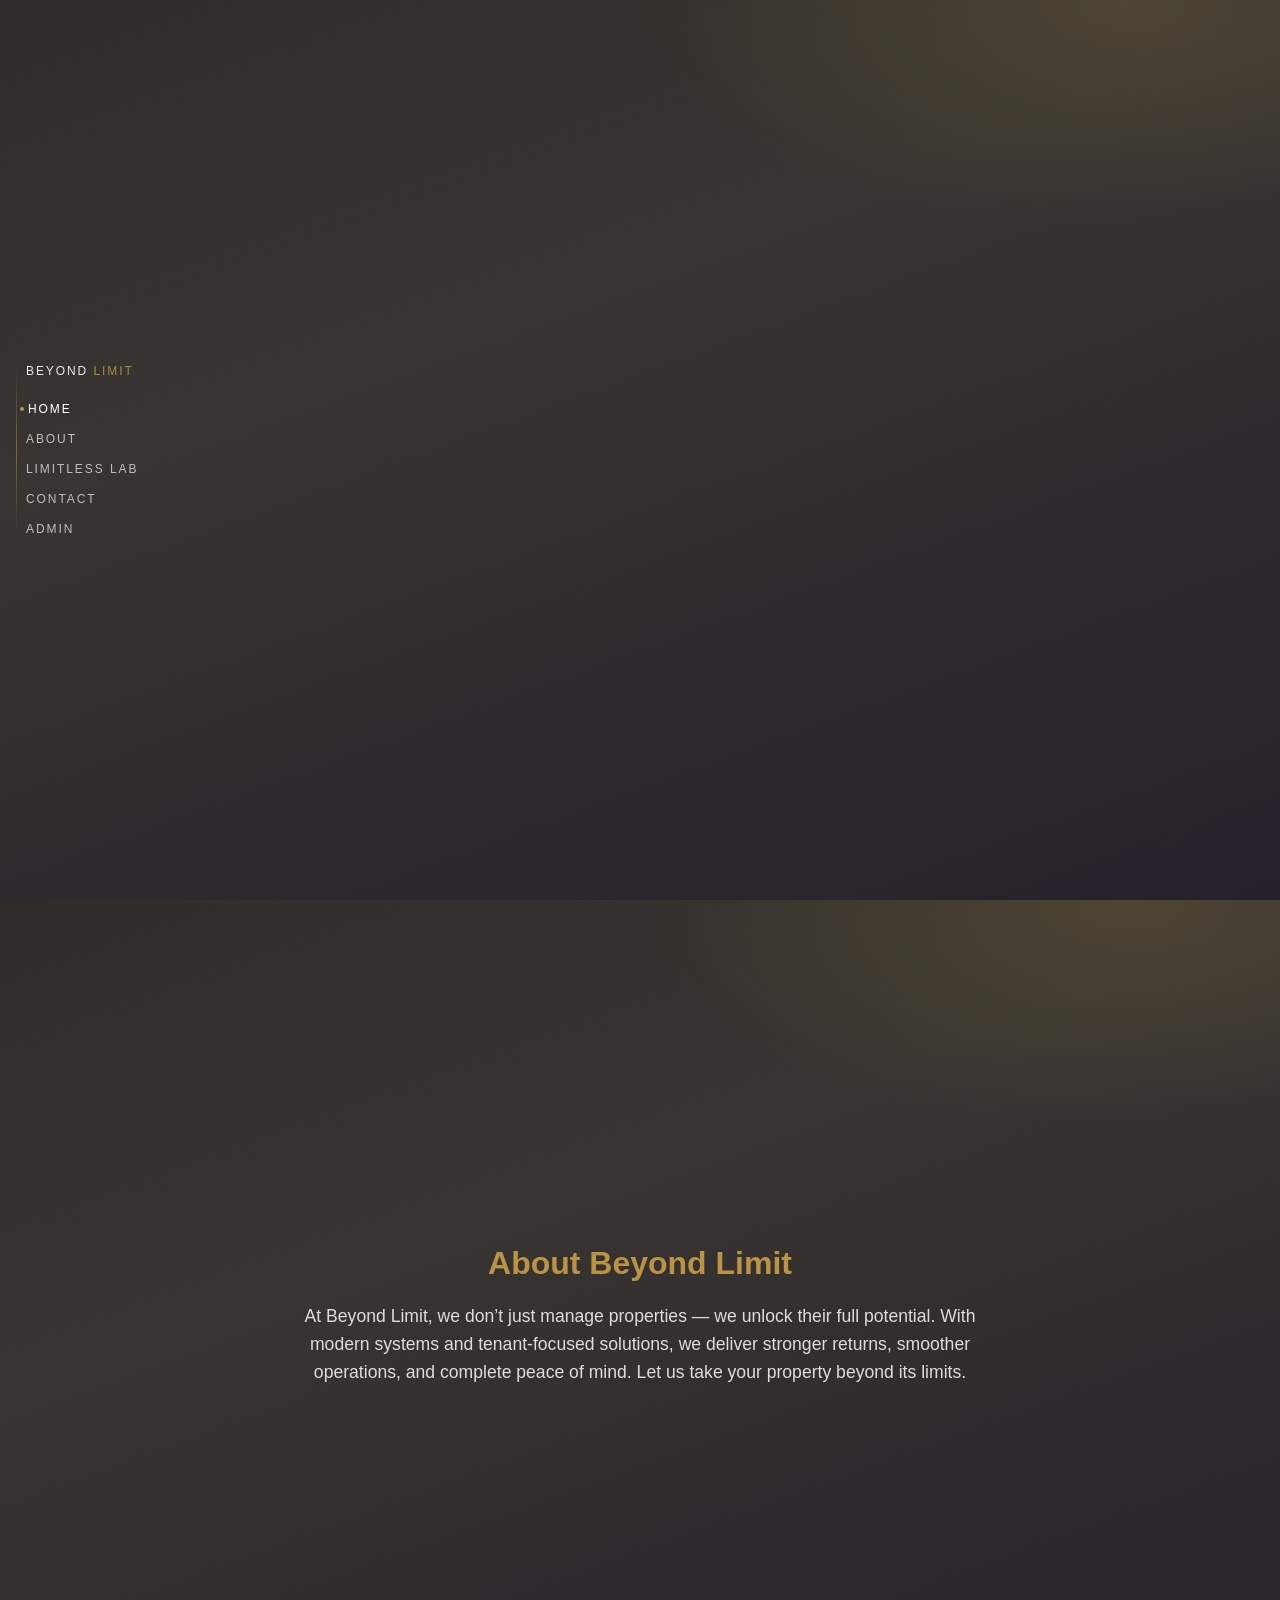
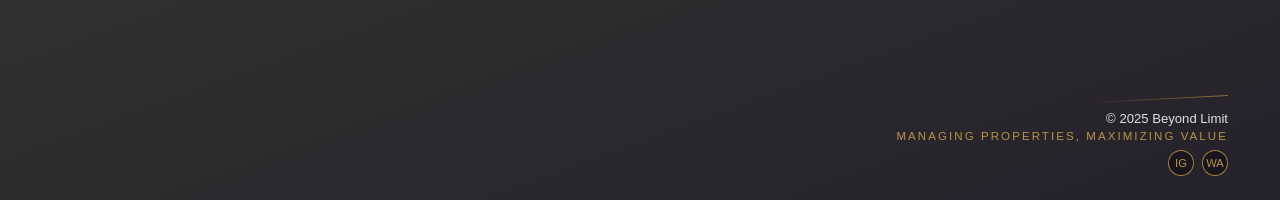
==== index.html @ 181dac20 "centralized nav bar." ====
<!DOCTYPE html>
<html lang="en">
<head>
  <meta charset="UTF-8" />
  <meta name="viewport" content="width=device-width, initial-scale=1.0"/>
  <title>Beyond Limit</title>
  <link rel="icon" type="image/svg+xml" href="assets/images/logos/beyondlimit-icon.svg" />
  <link rel="stylesheet" href="assets/css/nav.css" />

  <style>
    * { margin: 0; padding: 0; box-sizing: border-box; }

    html, body {
      height: 100%;
    }

    body {
      font-family: 'Poppins', sans-serif;
      background:
        radial-gradient(64% 42% at 88% 0%, rgba(186,147,69,0.18), transparent 60%),
        linear-gradient(160deg, #2f2c29 0%, #373431 36%, #24212b 100%);
      color: #fff;
      overflow-x: hidden;
      overflow-y: hidden; /* JS controls vertical scrolling */
      position: relative;
      min-height: 100vh;
    }

    /* Background lines */
    body::before {
      content: "";
      position: fixed; inset: 0;
      background: repeating-linear-gradient(
        -45deg,
        rgba(186,147,69,0.05) 0px,
        rgba(186,147,69,0.05) 1px,
        transparent 1px,
        transparent 118px
      );
      animation: moveLines 70s linear infinite;
      opacity: 0.25;
      z-index: -1;
    }
    @keyframes moveLines {
      0% { background-position: 0 0; }
      100% { background-position: 620px 620px; }
    }

    /* Full-screen sections */
    .snap-section {
      height: 100vh;
      display: flex;
      justify-content: center;
      align-items: center;
    }

    /* Hero */
    .hero {
      text-align: center;
    }
    .hero-logo {
      width: 200px;
      filter: drop-shadow(0 0 6px rgba(186,147,69,.3));
    }
    .hero-logo path {
      stroke: #ba9345;
      stroke-width: .5;
      fill: #ba9345;
      stroke-dasharray: 3000;
      stroke-dashoffset: 3000;
      fill-opacity: 0;
      animation: logoLoop 16s linear infinite;
    }

    @keyframes logoLoop {
      0% {
        stroke-dashoffset: 3000;
        fill-opacity: 0;
      }
      50% {
        stroke-dashoffset: 0;
        fill-opacity: 0;
      }
      55% {
        stroke-dashoffset: 0;
        fill-opacity: 1;
      }
      80% {
        stroke-dashoffset: 0;
        fill-opacity: 1;
      }
      100% {
        stroke-dashoffset: 3000;
        fill-opacity: 0;
      }
    }

    /* About as last page with centered content + footer at bottom */
    .about.snap-section {
      padding: 40px 20px 0;
      flex-direction: column;
      align-items: center;
    }

    .about-inner {
      flex: 1;
      display: flex;
      align-items: center;
      justify-content: center;
      width: 100%;
    }

    .about-content {
      max-width: 700px;
      text-align: center;
    }

    .about h2 {
      color: #ba9345;
      margin-bottom: 20px;
      font-size: 2rem;
    }
    .about p {
      font-size: 1.1rem;
      line-height: 1.6;
      color: #ddd;
    }

    /* === CUSTOM ARTISTIC RIGHT-ALIGNED FOOTER WITH SOCIAL === */
    footer {
      width: 100%;
      margin-top: auto;        /* keep it at bottom of About section */
      padding: 20px 32px 24px;
      background: transparent;
      position: relative;
      display: flex;
      justify-content: flex-end;
      pointer-events: auto;
    }

    /* diagonal gold accent coming from the right */
    footer::before {
      content: "";
      position: absolute;
      right: 32px;
      top: 4px;
      width: 140px;
      height: 1px;
      background: linear-gradient(to left, #ba9345, transparent);
      opacity: 0.7;
      transform: rotate(-3deg);
      transform-origin: right center;
    }

    .footer-main {
      text-align: right;
      font-size: 0.82rem;
      color: #e0e0e0;
    }

    .footer-main span {
      display: block;
      margin-top: 4px;
      color: #ba9345;
      font-size: 0.72rem;
      letter-spacing: 0.18em;
      text-transform: uppercase;
    }

    .footer-social {
      margin-top: 8px;
      display: flex;
      justify-content: flex-end;
      gap: 8px;
    }

    .footer-social a {
      width: 26px;
      height: 26px;
      border-radius: 999px;
      border: 1px solid rgba(186,147,69,0.85);
      display: inline-flex;
      align-items: center;
      justify-content: center;
      font-size: 0.7rem;
      text-decoration: none;
      color: #ba9345;
      background: rgba(0, 0, 0, 0.35);
      backdrop-filter: blur(6px);
      transition: transform 0.15s ease, background 0.15s ease, box-shadow 0.15s ease;
    }

    .footer-social a:hover {
      background: rgba(186,147,69,0.2);
      box-shadow: 0 0 12px rgba(186,147,69,0.45);
      transform: translateY(-1px);
    }

    .footer-social a:active {
      transform: translateY(0);
      box-shadow: none;
    }

    @media (max-width: 600px) {
      footer {
        padding: 18px 20px 22px;
      }

      footer::before {
        right: 20px;
        width: 110px;
      }

      .footer-main {
        font-size: 0.78rem;
      }
    }
  </style>
</head>
<body>

  <!-- LEFT VERTICAL NAV -->
  <div class="side-nav">
    <div class="side-nav-brand">BEYOND <span>LIMIT</span></div>
    <a class="active" href="#hero">Home</a>
    <a href="#about">About</a>
    <a href="limitless.html">Limitless Lab</a>
    <a href="contact.html">Contact</a>
    <a href="https://beyondlimit.sg3.quickconnect.to/#/signin" target="_blank">Admin</a>
  </div>

  <!-- SECTION 0 -->
  <section class="hero snap-section" id="hero">
    <svg class="hero-logo" xmlns="http://www.w3.org/2000/svg" viewBox="0 0 160 160">
      <path
        d="m 75.367188,137.76953 c -0.06641,0 -0.136719,0 -0.207032,-0.004 -0.05469,0.004 -0.105468,0.004 -0.152344,0.004 -6.217365,0 -9.522773,-4.20018 -10.433593,-5.56641 C 63.191406,130.11719 62.5,127.70703 62.5,125.29687 c 0,-3.21093 1.21875,-6.41796 3.648438,-8.83984 l 9.039062,-9.01953 9.039062,9.01953 c 2.429688,2.42188 3.648438,5.62891 3.648438,8.83984 -0.0039,2.41407 -0.695312,4.82813 -2.078125,6.91016 -2.570464,3.08227 -5.757841,5.5625 -10.429687,5.5625 z M 100.0625,125.29687 c 0,-2.17578 -0.28125,-4.35156 -0.855469,-6.46484 C 98.121094,114.80469 96,111.00391 92.847656,107.85938 L 83.808594,98.84375 97.054688,85.628906 88.433594,77.03125 75.1875,90.242188 42.742188,57.878906 C 40.199219,55.34375 37.238281,53.480469 34.070312,52.28125 L 30.9375,51.332031 c -1.867188,-0.433593 -3.769531,-0.652343 -5.679688,-0.652343 -6.332031,0 -12.664062,2.394531 -17.476562,7.203124 -4.730469,4.707032 -7.136719,10.90625 -7.214844,17.109376 v 0.01172 c 0.085938,6.203125 2.484375,12.390625 7.214844,17.105469 4.8125,4.800781 11.144531,7.195313 17.476562,7.195313 1.910157,0 3.8125,-0.21875 5.679688,-0.652344 1.0625,-0.246094 2.105469,-0.566406 3.132812,-0.953125 3.167969,-1.195313 6.128907,-3.058594 8.667969,-5.589844 l 6.496094,-6.480469 -8.621094,-8.597656 -6.496093,6.480469 c -2.429688,2.425781 -5.648438,3.640625 -8.859376,3.632812 -0.636718,0.0078 -1.277343,-0.04297 -1.910156,-0.140625 -2.550781,-0.386718 -5,-1.550781 -6.949218,-3.496094 -2.347657,-2.339843 -3.558594,-5.410156 -3.640626,-8.503906 v -0.0078 l -0.0039,-0.0039 v -0.320313 c 0,-3.207031 1.210938,-6.410156 3.644532,-8.835937 2.210937,-1.866383 4.503906,-2.4375 6.949218,-2.855469 0.632813,-0.09766 1.269532,-0.140625 1.910156,-0.140625 3.21875,0 6.429688,1.207031 8.863282,3.636718 L 66.566412,98.84377 57.52735,107.8594 c -3.152344,3.14453 -5.273438,6.94921 -6.359375,10.97265 -0.566407,2.11328 -0.851563,4.28516 -0.851563,6.46094 0,5.20703 1.632813,10.42187 4.910156,14.78125 4.821918,6.3574 12.197177,9.82709 19.960938,9.85547 8.208244,0.1925 15.842195,-4.15101 19.972656,-9.86719 3.269532,-4.35938 4.902348,-9.56641 4.902348,-14.76563 z M 66.148438,33.527344 C 63.71875,31.105469 62.5,27.894531 62.5,24.6875 c 0.0039,-2.414062 0.695312,-4.828125 2.078125,-6.910156 0.453125,-0.679688 0.972656,-1.324219 1.574219,-1.925782 2.429687,-2.421874 5.640625,-3.632812 8.855468,-3.636718 0.06641,0 0.136719,0 0.207032,0.0039 0.05469,-0.0039 0.105468,-0.0039 0.152344,-0.0039 3.214843,0.0039 6.425781,1.214844 8.859374,3.640625 0.601563,0.601562 1.121094,1.242187 1.574219,1.925781 1.382813,2.082031 2.074219,4.496094 2.074219,6.90625 0,3.207031 -1.21875,6.417969 -3.648438,8.839844 L 75.1875,42.546875 Z m 83.664062,41.464844 -0.008,-0.01172 c -0.082,-6.203125 -2.48047,-12.390625 -7.21094,-17.105469 -4.8125,-4.800781 -11.14453,-7.195312 -17.47656,-7.195312 -1.91016,0 -3.8125,0.21875 -5.67969,0.652343 -1.0625,0.246094 -2.10547,0.566407 -3.13672,0.949219 -3.16406,1.199219 -6.125,3.0625 -8.66016,5.59375 l -6.49999,6.480469 8.62109,8.597656 6.49609,-6.480469 c 2.42969,-2.425781 5.64453,-3.640625 8.85938,-3.632812 0.63672,-0.0078 1.27734,0.04297 1.91015,0.140625 2.55078,0.386719 5,1.550781 6.94922,3.496093 2.35156,2.339844 3.5586,5.410157 3.64063,8.503907 v 0.0078 l 0.004,0.0039 V 75.3125 c 0,3.207031 -1.21093,6.410156 -3.64453,8.835938 -2.21094,1.402343 -4.50781,2.4375 -6.94922,2.855468 -0.63281,0.09766 -1.26953,0.140625 -1.91015,0.140625 -3.21485,0 -6.42969,-1.207031 -8.86328,-3.636719 L 83.808594,51.140625 92.847656,42.125 C 96,38.980469 98.121094,35.171875 99.207031,31.152344 c 0.566407,-2.113282 0.851559,-4.285156 0.851559,-6.460938 0,-5.207031 -1.632809,-10.421875 -4.906246,-14.777344 C 89.894368,3.1471515 82.648988,0.11696705 75.367188,0.0546875 H 75.1875 75.007812 C 66.777551,0.05264979 59.109758,4.3776701 55.226562,9.910156 51.949219,14.269531 50.316406,19.484375 50.3125,24.6875 c 0,2.175781 0.28125,4.351562 0.855469,6.464844 1.085937,4.027344 3.207031,7.828125 6.359375,10.972656 l 9.039062,9.015625 -13.246094,13.214844 8.621094,8.597656 13.246094,-13.210937 32.44531,32.363281 c 2.54297,2.535156 5.50391,4.398437 8.66797,5.59375 l 3.13672,0.953125 c 1.86719,0.433594 3.76953,0.652344 5.67969,0.652344 6.33203,0 12.66406,-2.394532 17.47656,-7.203126 4.73047,-4.707031 7.13672,-10.902343 7.21875,-17.109374"
      />
    </svg>
  </section>

  <!-- SECTION 1 (About + footer) -->
  <section class="about snap-section" id="about">
    <div class="about-inner">
      <div class="about-content">
        <h2>About Beyond Limit</h2>
        <p>
          At Beyond Limit, we don’t just manage properties — we unlock their full potential.
          With modern systems and tenant-focused solutions, we deliver stronger returns,
          smoother operations, and complete peace of mind. Let us take your property beyond
          its limits.
        </p>
      </div>
    </div>

    <footer>
      <div class="footer-main">
        © 2025 Beyond Limit
        <span>Managing Properties, Maximizing Value</span>
        <div class="footer-social">
          <a href="https://instagram.com/beyondlimitkw" target="_blank" rel="noopener" aria-label="Beyond Limit Instagram">IG</a>
          <a href="https://wa.me/96599818992" target="_blank" rel="noopener" aria-label="WhatsApp Beyond Limit">WA</a>
        </div>
      </div>
    </footer>
  </section>

  <script>
    // Fullpage-style scroll: one wheel/touch step = one section
    const sections = Array.from(document.querySelectorAll('.snap-section'));
    let currentIndex = 0;
    let isScrolling = false;

    function scrollToSection(index) {
      const target = sections[index];
      if (!target) return;
      isScrolling = true;
      window.scrollTo({
        top: target.offsetTop,
        left: 0,
        behavior: 'smooth'
      });
      setTimeout(() => {
        currentIndex = index;
        isScrolling = false;
      }, 700);
    }

    // Desktop: wheel scrolling
    window.addEventListener('wheel', (e) => {
      if (isScrolling) return;
      e.preventDefault();

      const delta = e.deltaY;
      if (delta > 0 && currentIndex < sections.length - 1) {
        scrollToSection(currentIndex + 1);
      } else if (delta < 0 && currentIndex > 0) {
        scrollToSection(currentIndex - 1);
      }
    }, { passive: false });

    // Keyboard arrows / PageUp / PageDown
    window.addEventListener('keydown', (e) => {
      if (isScrolling) return;
      if (e.key === 'ArrowDown' || e.key === 'PageDown') {
        if (currentIndex < sections.length - 1) {
          e.preventDefault();
          scrollToSection(currentIndex + 1);
        }
      } else if (e.key === 'ArrowUp' || e.key === 'PageUp') {
        if (currentIndex > 0) {
          e.preventDefault();
          scrollToSection(currentIndex - 1);
        }
      }
    });

    // Mobile: touch swipe support
    let touchStartY = null;

    window.addEventListener('touchstart', (e) => {
      if (e.touches.length === 1) {
        touchStartY = e.touches[0].clientY;
      }
    }, { passive: true });

    window.addEventListener('touchend', (e) => {
      if (touchStartY === null || isScrolling) return;
      const endY = e.changedTouches[0].clientY;
      const deltaY = touchStartY - endY; // positive = swipe up
      const threshold = 40; // minimal swipe distance in px

      if (Math.abs(deltaY) > threshold) {
        if (deltaY > 0 && currentIndex < sections.length - 1) {
          scrollToSection(currentIndex + 1);
        } else if (deltaY < 0 && currentIndex > 0) {
          scrollToSection(currentIndex - 1);
        }
      }

      touchStartY = null;
    }, { passive: true });

    // Nav links (Home & About) keep JS index in sync
    document.querySelector('a[href="#hero"]')?.addEventListener('click', (e) => {
      e.preventDefault();
      scrollToSection(0);
    });

    document.querySelector('a[href="#about"]')?.addEventListener('click', (e) => {
      e.preventDefault();
      const targetIndex = sections.findIndex(s => s.id === 'about');
      if (targetIndex !== -1) scrollToSection(targetIndex);
    });

    // Initialize to the first section on load
    window.scrollTo(0, 0);
  </script>
</body>
</html>
---- assets/css/nav.css ----
.side-nav {
  position: fixed;
  left: 26px;
  top: 50%;
  transform: translateY(-50%);
  display: flex;
  flex-direction: column;
  gap: 18px;
  z-index: 100;
  font-family: "Poppins", "Segoe UI", sans-serif;
  font-size: 0.75rem;
  line-height: 1;
  text-transform: uppercase;
  letter-spacing: 0.16em;
}

.side-nav::before {
  content: "";
  position: absolute;
  left: -10px;
  top: 0;
  bottom: 0;
  width: 1px;
  background: linear-gradient(
    to bottom,
    rgba(186, 147, 69, 0),
    rgba(186, 147, 69, 0.8),
    rgba(186, 147, 69, 0)
  );
  opacity: 0.7;
}

.side-nav-brand {
  color: #fff;
  font-weight: 500;
  margin-bottom: 8px;
  opacity: 0.9;
}

.side-nav-brand span {
  color: #ba9345;
}

.side-nav a {
  color: #bfbfbf;
  text-decoration: none;
  position: relative;
  white-space: nowrap;
  transition: color 0.2s ease, transform 0.2s ease;
}

.side-nav a::after {
  content: "";
  position: absolute;
  left: -8px;
  top: 50%;
  transform: translateY(-50%);
  width: 4px;
  height: 4px;
  border-radius: 50%;
  background: transparent;
  transition: background 0.2s ease, transform 0.2s ease;
}

.side-nav a:hover,
.side-nav a.active {
  color: #fff;
  transform: translateX(2px);
}

.side-nav a:hover::after,
.side-nav a.active::after {
  background: #ba9345;
}

@media (max-width: 768px) {
  .side-nav {
    top: 18px;
    left: 50%;
    transform: translateX(-50%);
    flex-direction: row;
    flex-wrap: nowrap;
    align-items: center;
    gap: 14px;
    background: rgba(0, 0, 0, 0.35);
    padding: 8px 14px;
    border-radius: 999px;
    backdrop-filter: blur(10px);
  }

  .side-nav::before,
  .side-nav-brand {
    display: none;
  }
}
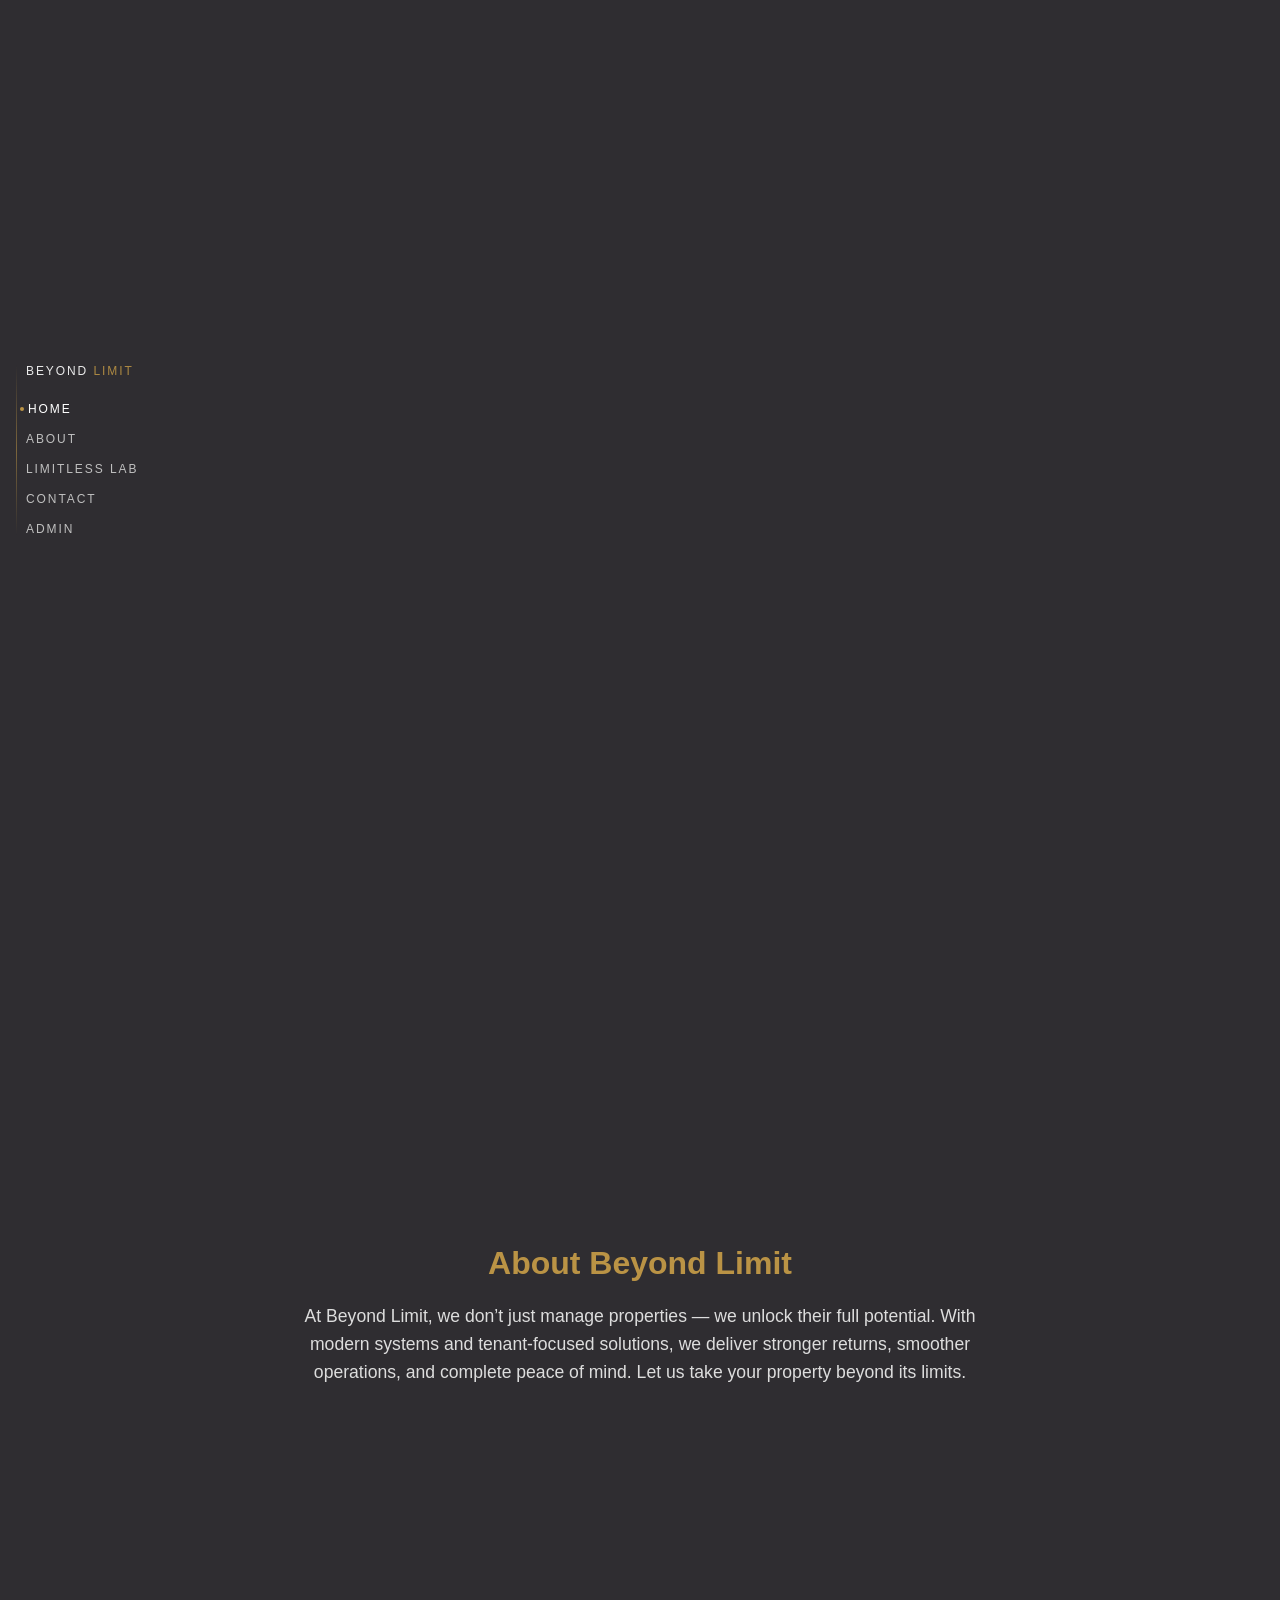
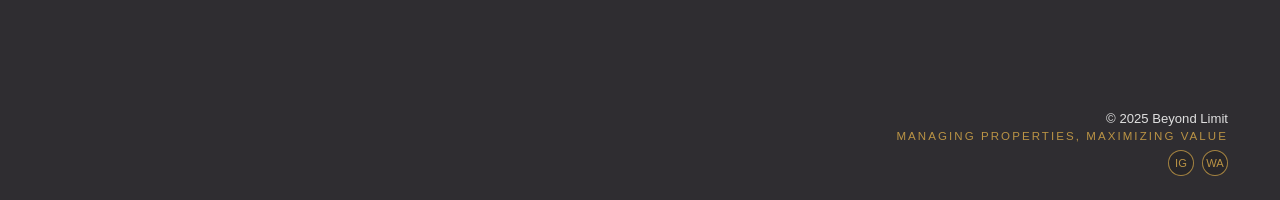
==== commit a920b11d: "changed BG and unified font. replaced broken char to utf8." ====
--- a/index.html
+++ b/index.html
@@ -1,4 +1,4 @@
-<!DOCTYPE html>
+﻿<!DOCTYPE html>
 <html lang="en">
 <head>
   <meta charset="UTF-8" />
@@ -15,35 +15,13 @@
     }
 
     body {
-      font-family: 'Poppins', sans-serif;
-      background:
-        radial-gradient(64% 42% at 88% 0%, rgba(186,147,69,0.18), transparent 60%),
-        linear-gradient(160deg, #2f2c29 0%, #373431 36%, #24212b 100%);
+      font-family: "Segoe UI", sans-serif;
+      background: #2f2d31;
       color: #fff;
       overflow-x: hidden;
       overflow-y: hidden; /* JS controls vertical scrolling */
       position: relative;
       min-height: 100vh;
-    }
-
-    /* Background lines */
-    body::before {
-      content: "";
-      position: fixed; inset: 0;
-      background: repeating-linear-gradient(
-        -45deg,
-        rgba(186,147,69,0.05) 0px,
-        rgba(186,147,69,0.05) 1px,
-        transparent 1px,
-        transparent 118px
-      );
-      animation: moveLines 70s linear infinite;
-      opacity: 0.25;
-      z-index: -1;
-    }
-    @keyframes moveLines {
-      0% { background-position: 0 0; }
-      100% { background-position: 620px 620px; }
     }
 
     /* Full-screen sections */
@@ -60,7 +38,7 @@
     }
     .hero-logo {
       width: 200px;
-      filter: drop-shadow(0 0 6px rgba(186,147,69,.3));
+      filter: none;
     }
     .hero-logo path {
       stroke: #ba9345;
@@ -136,20 +114,6 @@
       display: flex;
       justify-content: flex-end;
       pointer-events: auto;
-    }
-
-    /* diagonal gold accent coming from the right */
-    footer::before {
-      content: "";
-      position: absolute;
-      right: 32px;
-      top: 4px;
-      width: 140px;
-      height: 1px;
-      background: linear-gradient(to left, #ba9345, transparent);
-      opacity: 0.7;
-      transform: rotate(-3deg);
-      transform-origin: right center;
     }
 
     .footer-main {
@@ -185,30 +149,24 @@
       font-size: 0.7rem;
       text-decoration: none;
       color: #ba9345;
-      background: rgba(0, 0, 0, 0.35);
-      backdrop-filter: blur(6px);
-      transition: transform 0.15s ease, background 0.15s ease, box-shadow 0.15s ease;
+      background: rgba(0, 0, 0, 0.15);
+      transition: transform 0.15s ease, background 0.15s ease;
     }
 
     .footer-social a:hover {
       background: rgba(186,147,69,0.2);
-      box-shadow: 0 0 12px rgba(186,147,69,0.45);
+
       transform: translateY(-1px);
     }
 
     .footer-social a:active {
       transform: translateY(0);
-      box-shadow: none;
+
     }
 
     @media (max-width: 600px) {
       footer {
         padding: 18px 20px 22px;
-      }
-
-      footer::before {
-        right: 20px;
-        width: 110px;
       }
 
       .footer-main {
@@ -244,7 +202,7 @@
       <div class="about-content">
         <h2>About Beyond Limit</h2>
         <p>
-          At Beyond Limit, we don’t just manage properties — we unlock their full potential.
+          At Beyond Limit, we don&rsquo;t just manage properties &mdash; we unlock their full potential.
           With modern systems and tenant-focused solutions, we deliver stronger returns,
           smoother operations, and complete peace of mind. Let us take your property beyond
           its limits.
@@ -254,7 +212,7 @@
 
     <footer>
       <div class="footer-main">
-        © 2025 Beyond Limit
+        &copy; 2025 Beyond Limit
         <span>Managing Properties, Maximizing Value</span>
         <div class="footer-social">
           <a href="https://instagram.com/beyondlimitkw" target="_blank" rel="noopener" aria-label="Beyond Limit Instagram">IG</a>
@@ -357,3 +315,5 @@
   </script>
 </body>
 </html>
+
+
--- a/assets/css/nav.css
+++ b/assets/css/nav.css
@@ -7,7 +7,7 @@
   flex-direction: column;
   gap: 18px;
   z-index: 100;
-  font-family: "Poppins", "Segoe UI", sans-serif;
+  font-family: "Segoe UI", sans-serif;
   font-size: 0.75rem;
   line-height: 1;
   text-transform: uppercase;
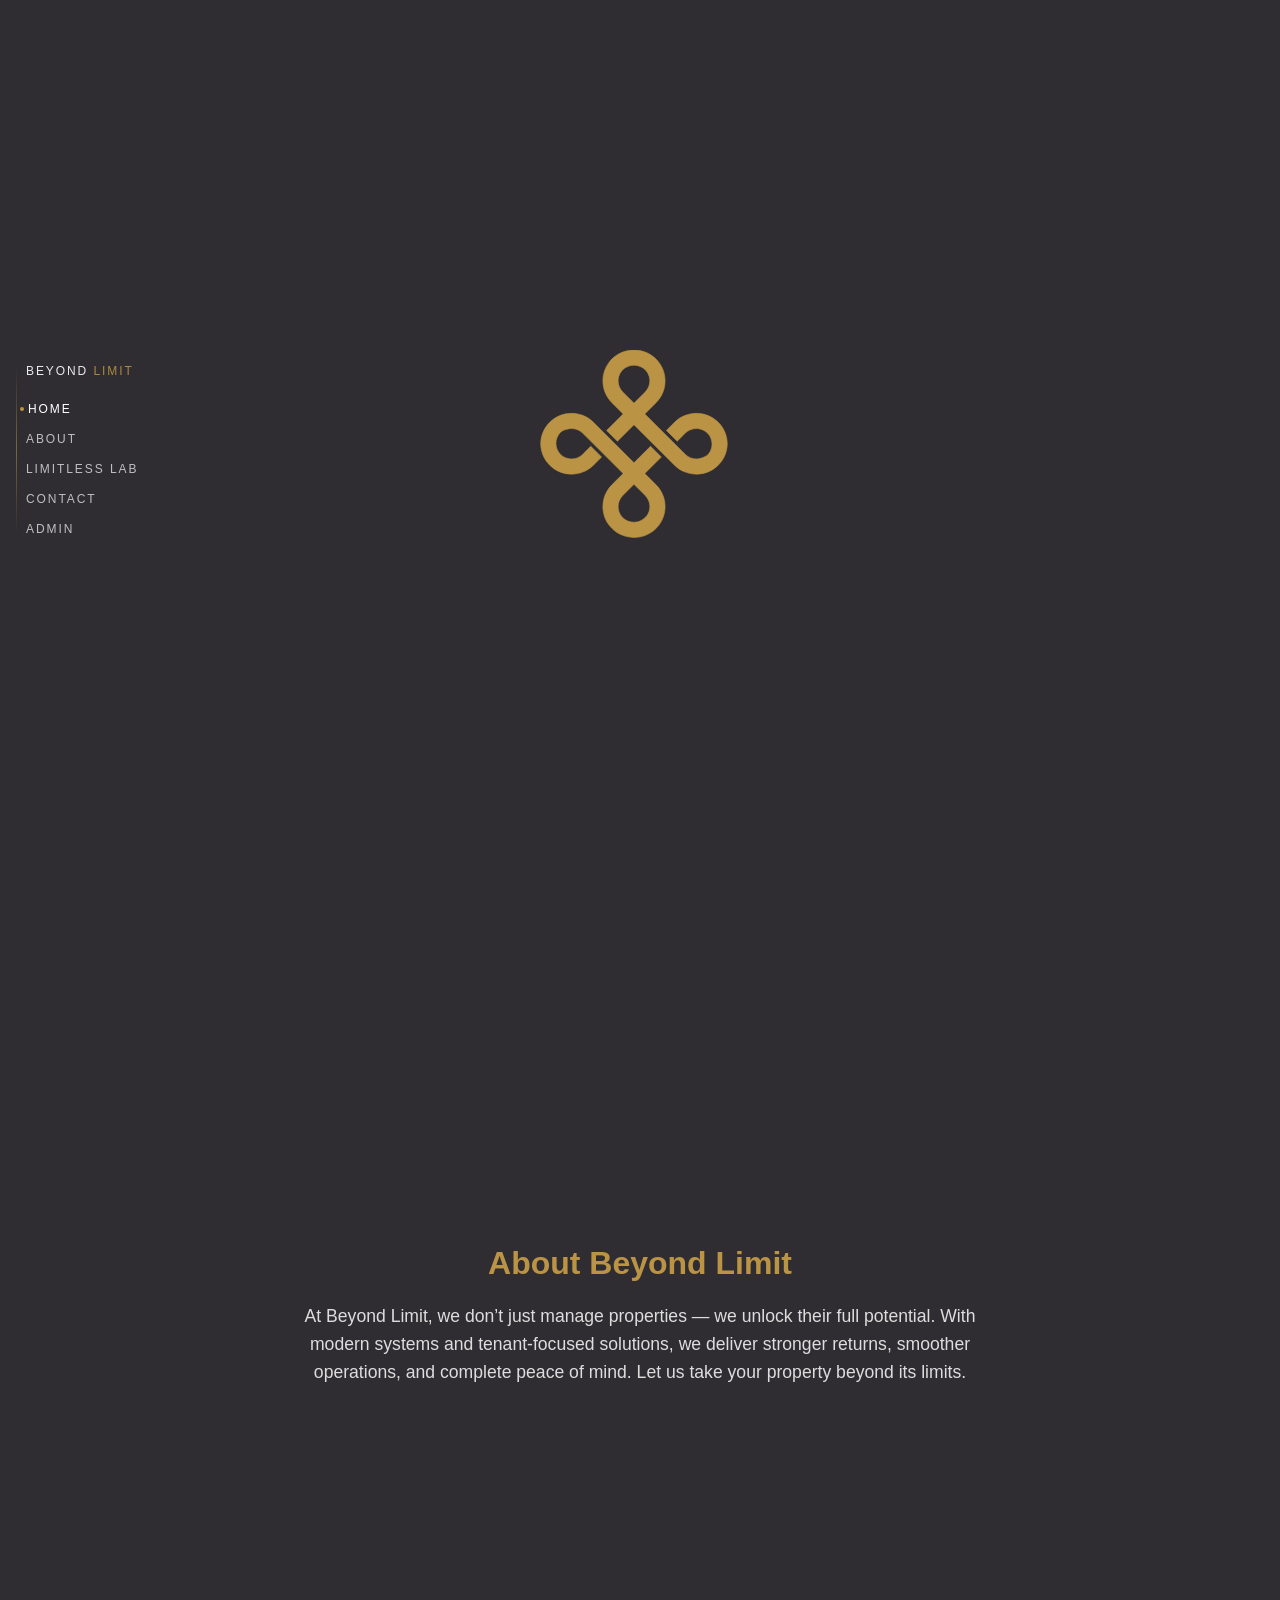
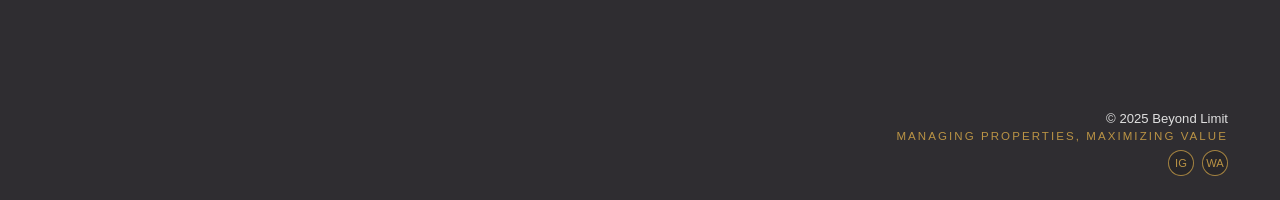
==== commit cd3d4ad4: "updated animation of logo" ====
--- a/index.html
+++ b/index.html
@@ -39,37 +39,45 @@
     .hero-logo {
       width: 200px;
       filter: none;
+      animation: logoIdle 7s ease-in-out 4.6s infinite;
     }
     .hero-logo path {
       stroke: #ba9345;
       stroke-width: .5;
       fill: #ba9345;
-      stroke-dasharray: 3000;
-      stroke-dashoffset: 3000;
+      stroke-dasharray: 1;
+      stroke-dashoffset: 1;
       fill-opacity: 0;
-      animation: logoLoop 16s linear infinite;
-    }
-
-    @keyframes logoLoop {
+      animation: logoReveal 4.6s linear forwards;
+    }
+
+    @keyframes logoReveal {
       0% {
-        stroke-dashoffset: 3000;
+        stroke-dashoffset: 1;
         fill-opacity: 0;
       }
-      50% {
+      82% {
         stroke-dashoffset: 0;
         fill-opacity: 0;
       }
-      55% {
+      86% {
         stroke-dashoffset: 0;
         fill-opacity: 1;
       }
-      80% {
+      100% {
         stroke-dashoffset: 0;
         fill-opacity: 1;
       }
-      100% {
-        stroke-dashoffset: 3000;
-        fill-opacity: 0;
+    }
+
+    @keyframes logoIdle {
+      0%, 100% {
+        opacity: 1;
+        transform: scale(1);
+      }
+      50% {
+        opacity: .82;
+        transform: scale(.985);
       }
     }
 
@@ -191,6 +199,7 @@
   <section class="hero snap-section" id="hero">
     <svg class="hero-logo" xmlns="http://www.w3.org/2000/svg" viewBox="0 0 160 160">
       <path
+        pathLength="1"
         d="m 75.367188,137.76953 c -0.06641,0 -0.136719,0 -0.207032,-0.004 -0.05469,0.004 -0.105468,0.004 -0.152344,0.004 -6.217365,0 -9.522773,-4.20018 -10.433593,-5.56641 C 63.191406,130.11719 62.5,127.70703 62.5,125.29687 c 0,-3.21093 1.21875,-6.41796 3.648438,-8.83984 l 9.039062,-9.01953 9.039062,9.01953 c 2.429688,2.42188 3.648438,5.62891 3.648438,8.83984 -0.0039,2.41407 -0.695312,4.82813 -2.078125,6.91016 -2.570464,3.08227 -5.757841,5.5625 -10.429687,5.5625 z M 100.0625,125.29687 c 0,-2.17578 -0.28125,-4.35156 -0.855469,-6.46484 C 98.121094,114.80469 96,111.00391 92.847656,107.85938 L 83.808594,98.84375 97.054688,85.628906 88.433594,77.03125 75.1875,90.242188 42.742188,57.878906 C 40.199219,55.34375 37.238281,53.480469 34.070312,52.28125 L 30.9375,51.332031 c -1.867188,-0.433593 -3.769531,-0.652343 -5.679688,-0.652343 -6.332031,0 -12.664062,2.394531 -17.476562,7.203124 -4.730469,4.707032 -7.136719,10.90625 -7.214844,17.109376 v 0.01172 c 0.085938,6.203125 2.484375,12.390625 7.214844,17.105469 4.8125,4.800781 11.144531,7.195313 17.476562,7.195313 1.910157,0 3.8125,-0.21875 5.679688,-0.652344 1.0625,-0.246094 2.105469,-0.566406 3.132812,-0.953125 3.167969,-1.195313 6.128907,-3.058594 8.667969,-5.589844 l 6.496094,-6.480469 -8.621094,-8.597656 -6.496093,6.480469 c -2.429688,2.425781 -5.648438,3.640625 -8.859376,3.632812 -0.636718,0.0078 -1.277343,-0.04297 -1.910156,-0.140625 -2.550781,-0.386718 -5,-1.550781 -6.949218,-3.496094 -2.347657,-2.339843 -3.558594,-5.410156 -3.640626,-8.503906 v -0.0078 l -0.0039,-0.0039 v -0.320313 c 0,-3.207031 1.210938,-6.410156 3.644532,-8.835937 2.210937,-1.866383 4.503906,-2.4375 6.949218,-2.855469 0.632813,-0.09766 1.269532,-0.140625 1.910156,-0.140625 3.21875,0 6.429688,1.207031 8.863282,3.636718 L 66.566412,98.84377 57.52735,107.8594 c -3.152344,3.14453 -5.273438,6.94921 -6.359375,10.97265 -0.566407,2.11328 -0.851563,4.28516 -0.851563,6.46094 0,5.20703 1.632813,10.42187 4.910156,14.78125 4.821918,6.3574 12.197177,9.82709 19.960938,9.85547 8.208244,0.1925 15.842195,-4.15101 19.972656,-9.86719 3.269532,-4.35938 4.902348,-9.56641 4.902348,-14.76563 z M 66.148438,33.527344 C 63.71875,31.105469 62.5,27.894531 62.5,24.6875 c 0.0039,-2.414062 0.695312,-4.828125 2.078125,-6.910156 0.453125,-0.679688 0.972656,-1.324219 1.574219,-1.925782 2.429687,-2.421874 5.640625,-3.632812 8.855468,-3.636718 0.06641,0 0.136719,0 0.207032,0.0039 0.05469,-0.0039 0.105468,-0.0039 0.152344,-0.0039 3.214843,0.0039 6.425781,1.214844 8.859374,3.640625 0.601563,0.601562 1.121094,1.242187 1.574219,1.925781 1.382813,2.082031 2.074219,4.496094 2.074219,6.90625 0,3.207031 -1.21875,6.417969 -3.648438,8.839844 L 75.1875,42.546875 Z m 83.664062,41.464844 -0.008,-0.01172 c -0.082,-6.203125 -2.48047,-12.390625 -7.21094,-17.105469 -4.8125,-4.800781 -11.14453,-7.195312 -17.47656,-7.195312 -1.91016,0 -3.8125,0.21875 -5.67969,0.652343 -1.0625,0.246094 -2.10547,0.566407 -3.13672,0.949219 -3.16406,1.199219 -6.125,3.0625 -8.66016,5.59375 l -6.49999,6.480469 8.62109,8.597656 6.49609,-6.480469 c 2.42969,-2.425781 5.64453,-3.640625 8.85938,-3.632812 0.63672,-0.0078 1.27734,0.04297 1.91015,0.140625 2.55078,0.386719 5,1.550781 6.94922,3.496093 2.35156,2.339844 3.5586,5.410157 3.64063,8.503907 v 0.0078 l 0.004,0.0039 V 75.3125 c 0,3.207031 -1.21093,6.410156 -3.64453,8.835938 -2.21094,1.402343 -4.50781,2.4375 -6.94922,2.855468 -0.63281,0.09766 -1.26953,0.140625 -1.91015,0.140625 -3.21485,0 -6.42969,-1.207031 -8.86328,-3.636719 L 83.808594,51.140625 92.847656,42.125 C 96,38.980469 98.121094,35.171875 99.207031,31.152344 c 0.566407,-2.113282 0.851559,-4.285156 0.851559,-6.460938 0,-5.207031 -1.632809,-10.421875 -4.906246,-14.777344 C 89.894368,3.1471515 82.648988,0.11696705 75.367188,0.0546875 H 75.1875 75.007812 C 66.777551,0.05264979 59.109758,4.3776701 55.226562,9.910156 51.949219,14.269531 50.316406,19.484375 50.3125,24.6875 c 0,2.175781 0.28125,4.351562 0.855469,6.464844 1.085937,4.027344 3.207031,7.828125 6.359375,10.972656 l 9.039062,9.015625 -13.246094,13.214844 8.621094,8.597656 13.246094,-13.210937 32.44531,32.363281 c 2.54297,2.535156 5.50391,4.398437 8.66797,5.59375 l 3.13672,0.953125 c 1.86719,0.433594 3.76953,0.652344 5.67969,0.652344 6.33203,0 12.66406,-2.394532 17.47656,-7.203126 4.73047,-4.707031 7.13672,-10.902343 7.21875,-17.109374"
       />
     </svg>
@@ -225,8 +234,21 @@
   <script>
     // Fullpage-style scroll: one wheel/touch step = one section
     const sections = Array.from(document.querySelectorAll('.snap-section'));
+    const homeNavLink = document.querySelector('a[href="#hero"]');
+    const aboutNavLink = document.querySelector('a[href="#about"]');
     let currentIndex = 0;
     let isScrolling = false;
+
+    function syncSectionUI(index) {
+      const section = sections[index];
+      if (!section) return;
+      homeNavLink?.classList.toggle('active', section.id === 'hero');
+      aboutNavLink?.classList.toggle('active', section.id === 'about');
+      const hash = `#${section.id}`;
+      if (window.location.hash !== hash) {
+        history.replaceState(null, '', hash);
+      }
+    }
 
     function scrollToSection(index) {
       const target = sections[index];
@@ -239,6 +261,7 @@
       });
       setTimeout(() => {
         currentIndex = index;
+        syncSectionUI(currentIndex);
         isScrolling = false;
       }, 700);
     }
@@ -299,19 +322,23 @@
     }, { passive: true });
 
     // Nav links (Home & About) keep JS index in sync
-    document.querySelector('a[href="#hero"]')?.addEventListener('click', (e) => {
+    homeNavLink?.addEventListener('click', (e) => {
       e.preventDefault();
       scrollToSection(0);
     });
 
-    document.querySelector('a[href="#about"]')?.addEventListener('click', (e) => {
+    aboutNavLink?.addEventListener('click', (e) => {
       e.preventDefault();
       const targetIndex = sections.findIndex(s => s.id === 'about');
       if (targetIndex !== -1) scrollToSection(targetIndex);
     });
 
-    // Initialize to the first section on load
-    window.scrollTo(0, 0);
+    // Initialize from URL hash if provided, otherwise default to hero
+    const initialHash = window.location.hash;
+    const initialIndex = sections.findIndex(s => `#${s.id}` === initialHash);
+    currentIndex = initialIndex >= 0 ? initialIndex : 0;
+    window.scrollTo(0, sections[currentIndex].offsetTop);
+    syncSectionUI(currentIndex);
   </script>
 </body>
 </html>
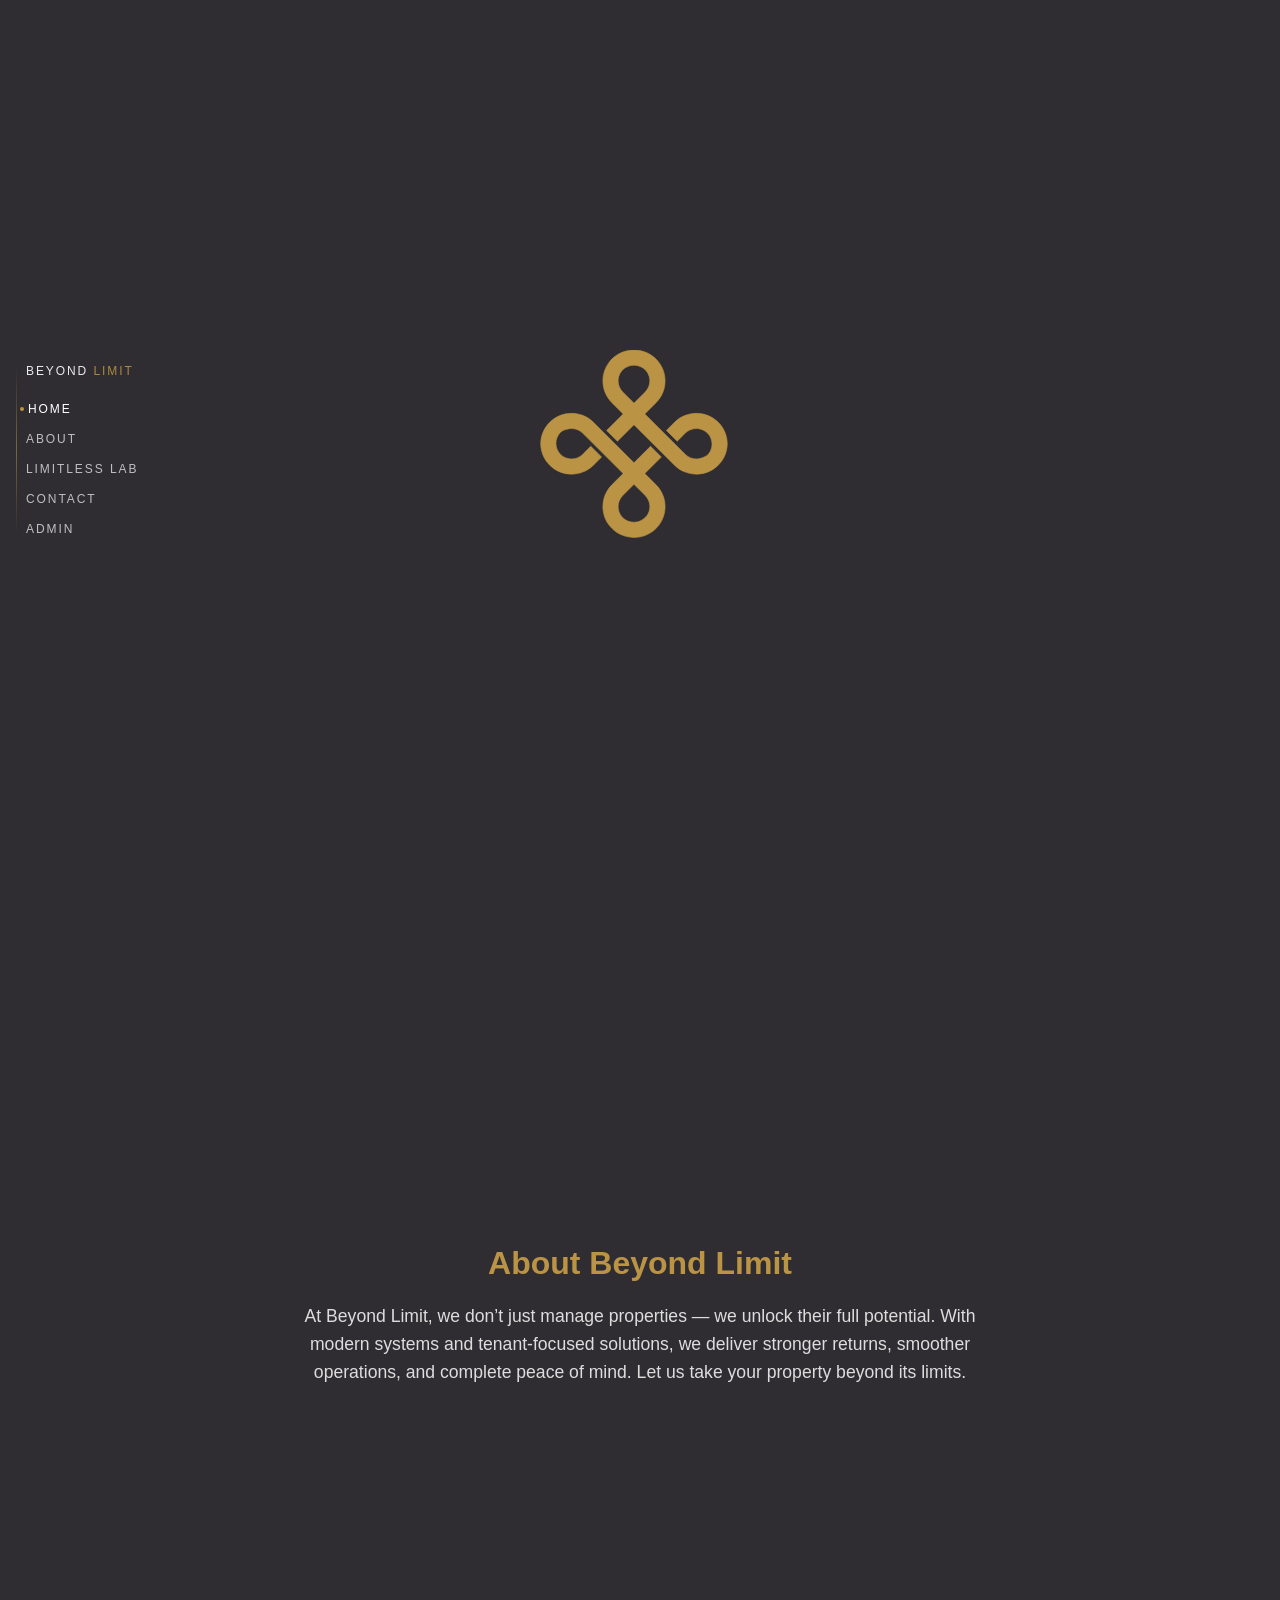
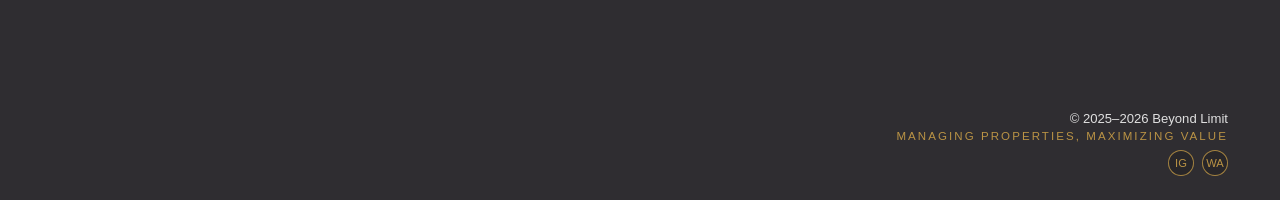
==== commit 281db3c6: "Unify copyright date range across website" ====
--- a/index.html
+++ b/index.html
@@ -2,8 +2,33 @@
 <html lang="en">
 <head>
   <meta charset="UTF-8" />
-  <meta name="viewport" content="width=device-width, initial-scale=1.0"/>
-  <title>Beyond Limit</title>
+  <meta name="viewport" content="width=device-width, initial-scale=1.0" />
+  <title>Beyond Limit &mdash; Property Management Kuwait | إدارة العقارات في الكويت</title>
+  <meta name="description" content="Beyond Limit provides modern property management, rent visibility, and building operations in Kuwait. بيوند ليمت لإدارة العقارات ومتابعة الإيجارات وتشغيل المباني في الكويت." />
+  <meta name="robots" content="index, follow" />
+  <meta name="theme-color" content="#2f2d31" />
+  <link rel="canonical" href="https://beyondlimitkw.com/" />
+
+  <meta property="og:type" content="website" />
+  <meta property="og:site_name" content="Beyond Limit | بيوند ليمت" />
+  <meta property="og:locale" content="en_KW" />
+  <meta property="og:locale:alternate" content="ar_KW" />
+  <meta property="og:title" content="Beyond Limit &mdash; Property Management Kuwait | إدارة العقارات في الكويت" />
+  <meta property="og:description" content="Modern property management, rent visibility, and building operations in Kuwait. إدارة العقارات ومتابعة الإيجارات وتشغيل المباني في الكويت." />
+  <meta property="og:url" content="https://beyondlimitkw.com/" />
+  <meta name="twitter:card" content="summary" />
+  <meta name="twitter:title" content="Beyond Limit &mdash; Property Management Kuwait | إدارة العقارات في الكويت" />
+  <meta name="twitter:description" content="Modern property management and rent visibility in Kuwait. إدارة العقارات ومتابعة الإيجارات في الكويت." />
+
+  <!-- Future social preview: add a 1200x630 PNG at the path below, then uncomment these tags.
+  <meta property="og:image" content="https://beyondlimitkw.com/assets/images/og/beyond-limit-social.png" />
+  <meta property="og:image:width" content="1200" />
+  <meta property="og:image:height" content="630" />
+  <meta property="og:image:alt" content="Beyond Limit property management in Kuwait | بيوند ليمت لإدارة العقارات في الكويت" />
+  <meta name="twitter:card" content="summary_large_image" />
+  <meta name="twitter:image" content="https://beyondlimitkw.com/assets/images/og/beyond-limit-social.png" />
+  <meta name="twitter:image:alt" content="Beyond Limit | بيوند ليمت" />
+  -->
   <link rel="icon" type="image/svg+xml" href="assets/images/logos/beyondlimit-icon.svg" />
   <link rel="stylesheet" href="assets/css/nav.css" />
 
@@ -221,7 +246,7 @@
 
     <footer>
       <div class="footer-main">
-        &copy; 2025 Beyond Limit
+        &copy; 2025&ndash;2026 Beyond Limit
         <span>Managing Properties, Maximizing Value</span>
         <div class="footer-social">
           <a href="https://instagram.com/beyondlimitkw" target="_blank" rel="noopener" aria-label="Beyond Limit Instagram">IG</a>
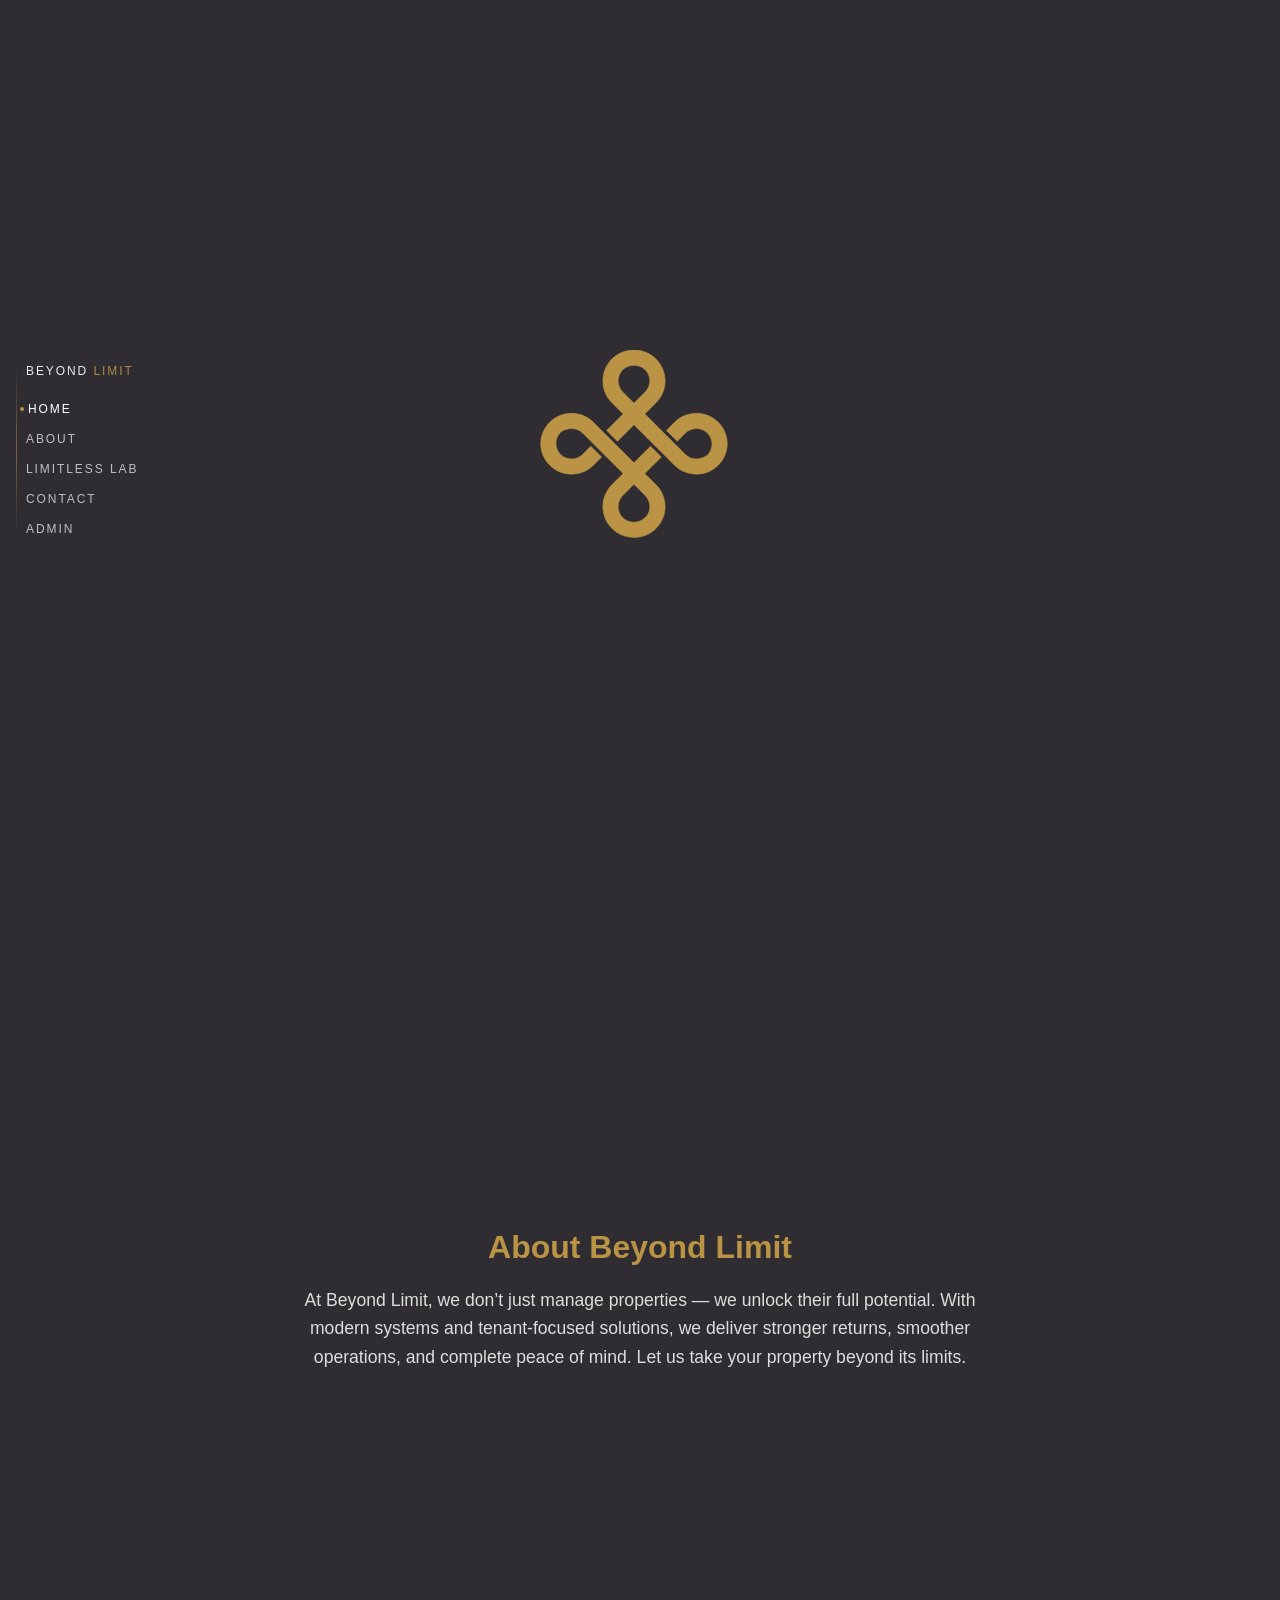
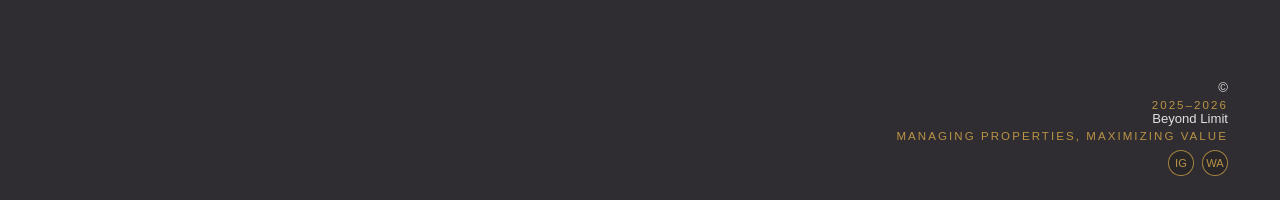
==== commit 0bb1acce: "Use automatic copyright year on home and contact pages" ====
--- a/index.html
+++ b/index.html
@@ -246,7 +246,7 @@
 
     <footer>
       <div class="footer-main">
-        &copy; 2025&ndash;2026 Beyond Limit
+        &copy; <span class="copyright-years">2025&ndash;2026</span> Beyond Limit
         <span>Managing Properties, Maximizing Value</span>
         <div class="footer-social">
           <a href="https://instagram.com/beyondlimitkw" target="_blank" rel="noopener" aria-label="Beyond Limit Instagram">IG</a>
@@ -365,6 +365,12 @@
     window.scrollTo(0, sections[currentIndex].offsetTop);
     syncSectionUI(currentIndex);
   </script>
+<script>
+    document.querySelectorAll('.copyright-years').forEach(el => {
+      const year = new Date().getFullYear();
+      el.textContent = year > 2025 ? '2025–' + year : '2025';
+    });
+  </script>
 </body>
 </html>
 
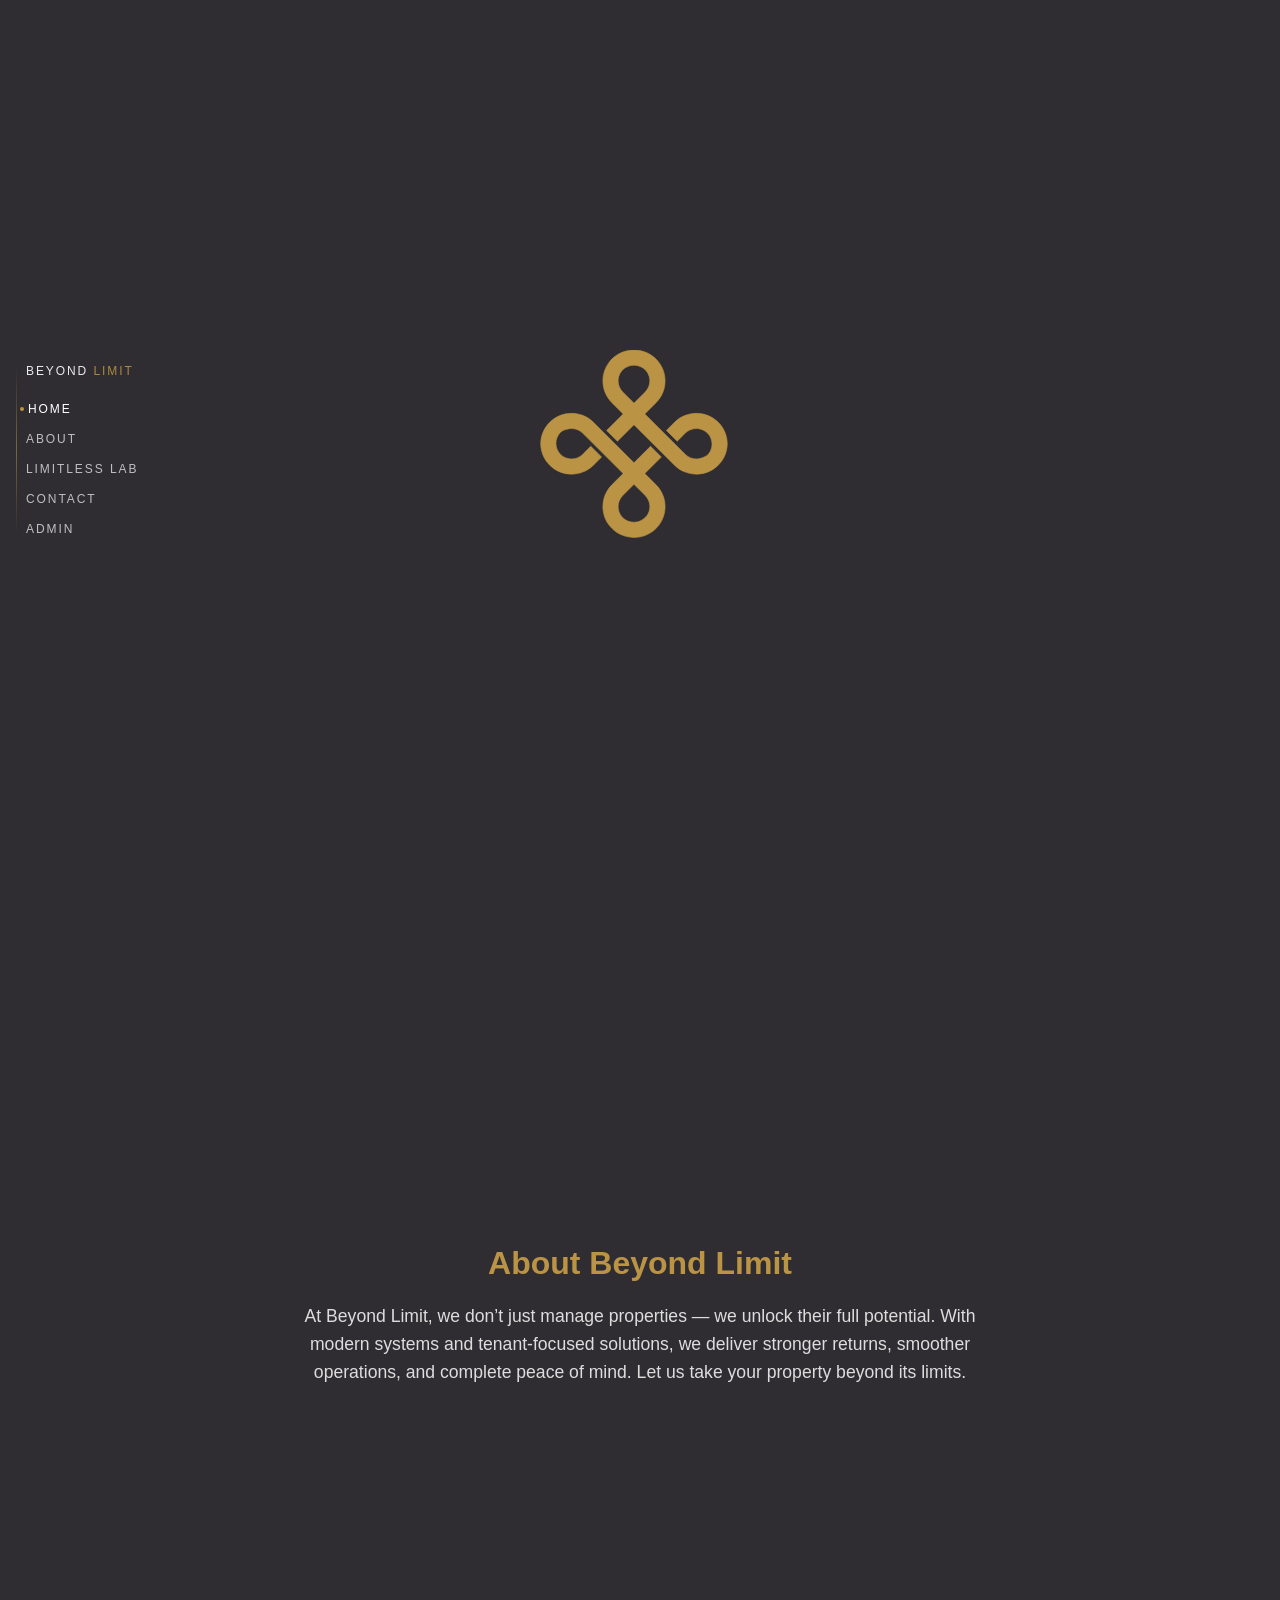
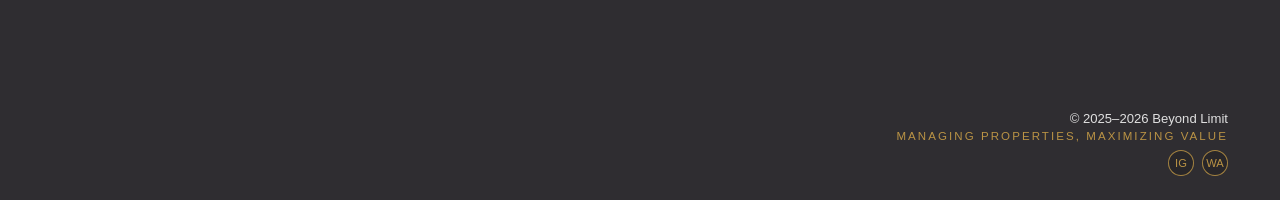
==== commit 964790cb: "Fix copyright year alignment in homepage and contact footers" ====
--- a/index.html
+++ b/index.html
@@ -155,7 +155,7 @@
       color: #e0e0e0;
     }
 
-    .footer-main span {
+    .footer-main > span:not(.copyright-years) {
       display: block;
       margin-top: 4px;
       color: #ba9345;
